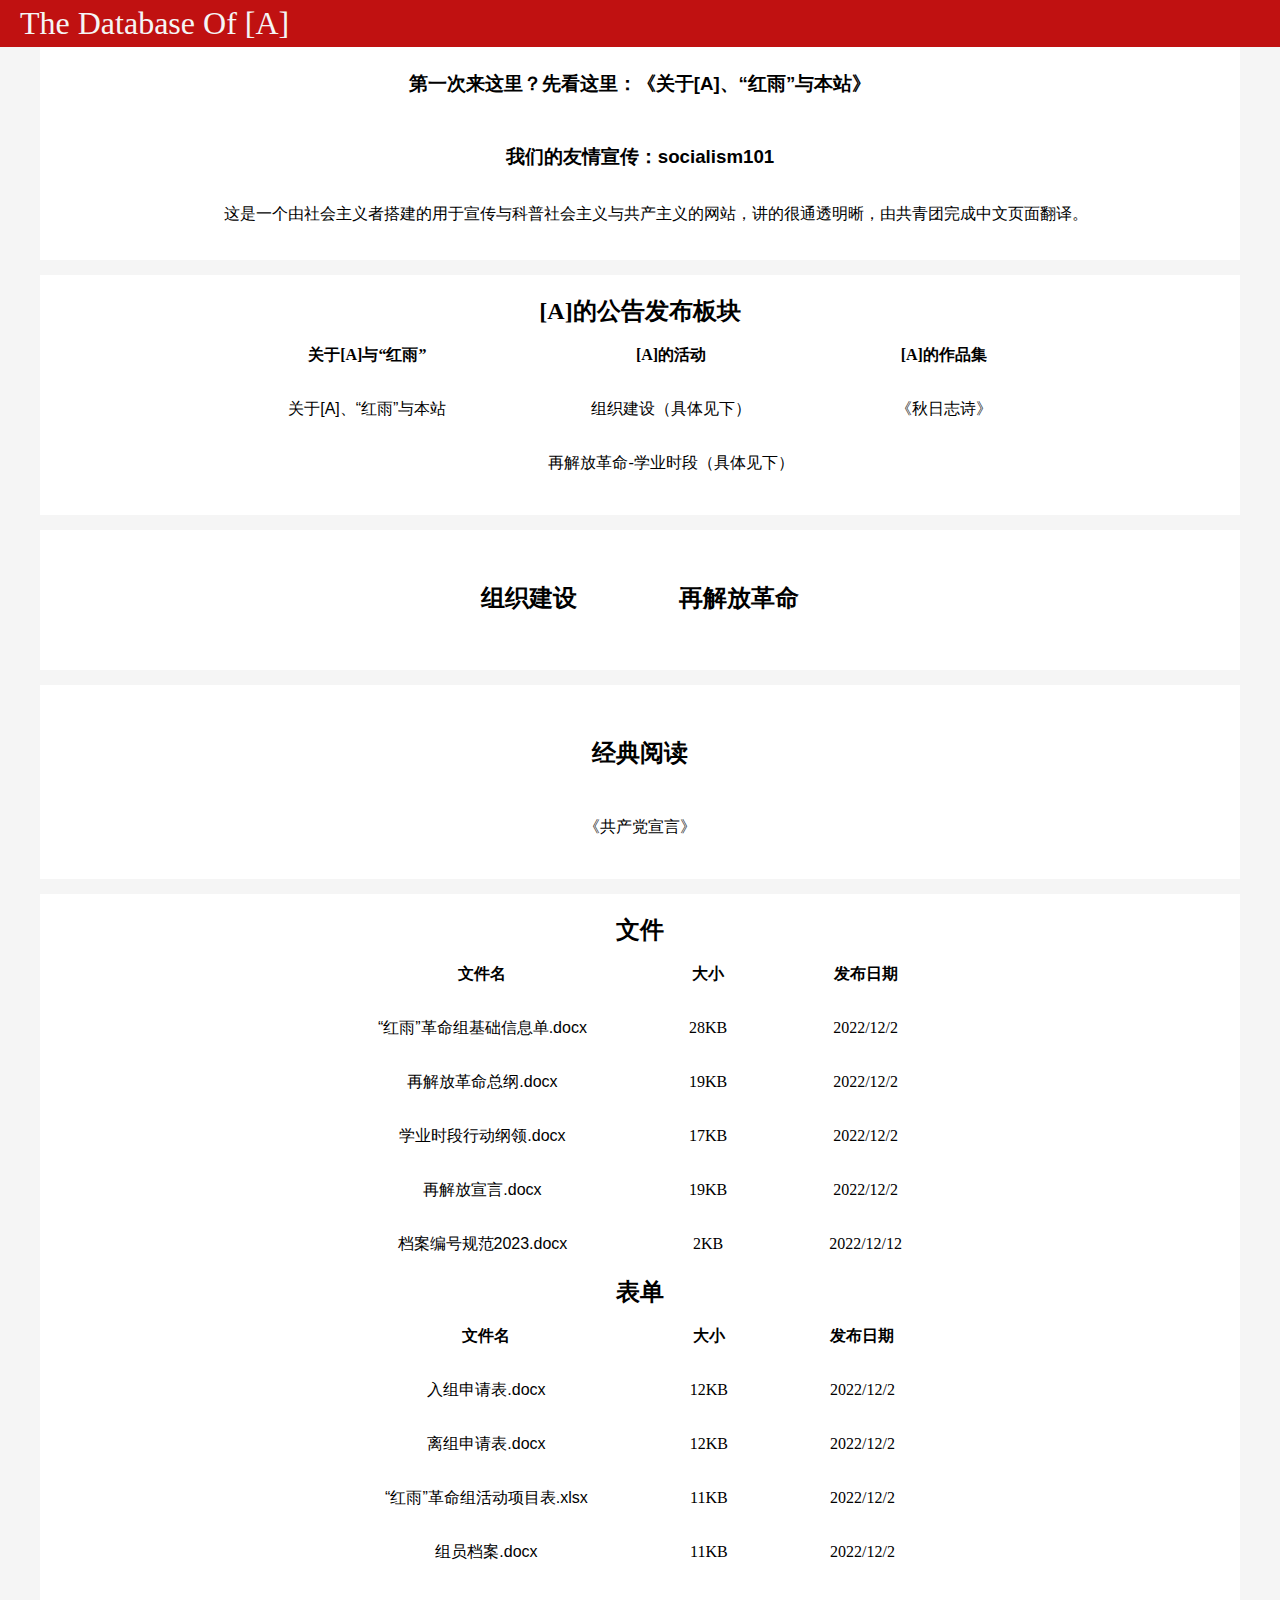
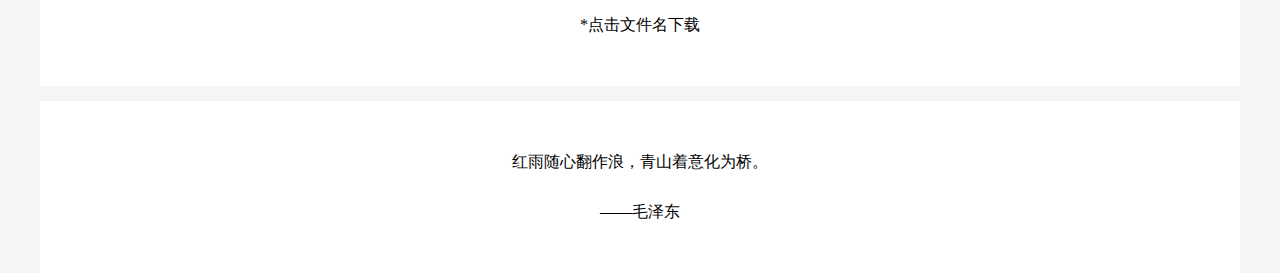
==== index.html @ 97e2ede7 "2022/12/12" ====
<!DOCTYPE html>
<html lang="en">

<head>
        <meta charset="UTF-8">
        <meta http-equiv="X-UA-Compatible" content="IE=edge">
        <meta name="viewport" content="width=device-width, initial-scale=1.0">
        <title>The Database Of A</title>
        <link rel="shortcut icon" href="./resource/img/favicon.jpg" type="image/x-icon">
        <link rel="stylesheet" href="./css/a.css">
</head>

<body>
        <header class="header1">
                <span>
                        The Database Of [A]
                </span>
        </header>
        <div class="bc">
                <div class="tip center">
                        <h3>第一次来这里？先看这里：<a href="about_A_RRRG_and_web.html">《关于[A]、“红雨”与本站》</a></h3>
                </div>
        </div>
        <div class="bc">
                <div class="tip center">
                        <h3>我们的友情宣传：<a href="https://www.socialism101.com/">socialism101</a></h3>
                        <p class="indent">这是一个由社会主义者搭建的用于宣传与科普社会主义与共产主义的网站，讲的很通透明晰，由共青团完成中文页面翻译。</p>
                </div>
        </div>
        <div class="bc center bankuai subject">

                <div>
                        <span class="littletitle">[A]的公告发布板块</span>
                </div>
                <table>
                        <tr>
                                <th>关于[A]与“红雨”</th>
                                <th>[A]的活动</th>
                                <th>[A]的作品集</th>
                        </tr>
                        <tr>
                                <td><a href="about_A_RRRG_and_web.html">关于[A]、“红雨”与本站</a></td>
                                <td>组织建设（具体见下）</td>
                                <td><a href="poem_of_ambition_and_autumn.html">《秋日志诗》</a></td>
                        </tr>
                        <tr>
                                <td></td>
                                <td>再解放革命-学业时段（具体见下）</td>
                                <td></td>
                        </tr>
                        <tr>
                                <td></td>
                                <td></td>
                                <td></td>
                        </tr>
                </table>
        </div>
        <!-- 上为[A]的告示发布版块 -->
        <div class="bc center bankuai">
                <table>
                        <tr>
                                <td>
                                        <h2><a href="construction_of_organization.html">组织建设</a></h2>
                                </td>
                                <td>
                                        <h2><a href="revolution_of_re-liberation.html">再解放革命</a></h2>
                                </td>
                        </tr>
                        <tr>
                                <td>
                                </td>
                        </tr>
                </table>
        </div>
        <!-- 上为专题板块 -->
        <div class="bc center bankuai">
                <table>
                        <tr>
                                <th>
                                        <h2>经典阅读</h2>
                                </th>
                        </tr>
                        <tr>
                                <td>
                                        <a href="TheCommunistManifesto.html">《共产党宣言》</a>
                                </td>
                        </tr>
                        <tr>
                                <td>
                                </td>
                        </tr>
                </table>
        </div>
        <div class="bc center bankuai">
                <div class="littletitle">文件</div>
                <table>
                        <tr>
                                <th><span>文件名</span></th>
                                <th><span>大小</span></th>
                                <th><span>发布日期</span></th>
                        </tr>
                        <tr>
                                <td><a href="./resource/wenjian/“红雨”革命组基础信息单.docx">“红雨”革命组基础信息单.docx</a>
                                </td>
                                <td>28KB</td>
                                <td>2022/12/2</td>
                        </tr>
                        <tr>
                                <td><a href="./resource/wenjian/“再解放”革命总纲.docx">再解放革命总纲.docx</a></td>
                                <td>19KB</td>
                                <td>2022/12/2</td>
                        </tr>
                        <tr>
                                <td><a href="./resource/wenjian/学业时段行动纲领.docx">学业时段行动纲领.docx</a></td>
                                <td>17KB</td>
                                <td>2022/12/2</td>
                        </tr>
                        <tr>
                                <td><a href="resource\wenjian\再解放宣言.docx">再解放宣言.docx</a></td>
                                <td>19KB</td>
                                <td>2022/12/2</td>
                        </tr>
                        <tr>
                                <td><a href="resource\wenjian\档案编号规范2023.docx">档案编号规范2023.docx</a></td>
                                <td>2KB</td>
                                <td>2022/12/12</td>
                        </tr>
                        <tr>
                                <td><a href=""></a></td>
                                <td></td>
                                <td></td>
                        </tr>
                </table>
                <div>
                        <span class="littletitle">表单</span>
                </div>
                <table>
                        <tr>
                                <th><span>文件名</span></th>
                                <th><span>大小</span></th>
                                <th><span>发布日期</span></th>
                        <tr>
                                <td><a href="./resource/biaodan/入组申请表.docx">入组申请表.docx</a></td>
                                <td>12KB</td>
                                <td>2022/12/2</td>
                        </tr>
                        <tr>
                                <td><a href="./resource/biaodan/离组申请表.docx">离组申请表.docx</a></td>
                                <td>12KB</td>
                                <td>2022/12/2</td>
                        </tr>
                        <tr>
                                <td><a href="./resource/biaodan/“红雨”革命组活动项目表.xlsx">“红雨”革命组活动项目表.xlsx</a>
                                </td>
                                <td>11KB</td>
                                <td>2022/12/2</td>
                        </tr>
                        <tr>
                                <td><a href="./resource/biaodan/组员档案.docx">组员档案.docx</a></td>
                                <td>11KB</td>
                                <td>2022/12/2</td>
                        </tr>
                        <tr>
                                <td><a href=""></a></td>
                                <td></td>
                                <td></td>
                        </tr>
                </table>
                <div>
                        <p class="center">
                                *点击文件名下载
                        </p>
                </div>
        </div>
        <!-- 上为文件下载版块 -->
        <div class="bc center bankuai">
                <p>
                        红雨随心翻作浪，青山着意化为桥。
                        <br />——毛泽东
                </p>
        </div>
</body>

</html>
---- css/a.css ----
body {
    margin: 0;
    padding: 0;
    background-color: whitesmoke;
}

div {
    width: 1200px;
    margin: 0 auto;
}

li {
    list-style: none;
}

a {
    text-decoration: none;
    color: black;
    font-family: Verdana, Geneva, Tahoma, sans-serif;
}

a:hover {
    color: rgb(192, 17, 17);
}

.th {
    font-size: x-large;
}

.header1 {
    background-color: rgb(192, 17, 17);
    font-size: 32px;
    color: whitesmoke;
    padding-top: 5px;
    padding-bottom: 5px;
    padding-left: 20px;
}

.littletitle {
    font-size: x-large;
    font-weight: bold;
}

table {
    line-height: 50px;
    margin: 0 auto;
    margin-left: auto;
    margin-right: auto;
}

td {
    padding-left: 50px;
    padding-right: 50px;
}

td:hover {
    background-color: whitesmoke;
}

.bc {
    background-color: white;
}

.right {
    text-align: right;
}

.center {
    text-align: center;
}

p {
    line-height: 50px;
    padding-left: 15px;
    padding-right: 15px;
    margin-left: 50px;
    margin-right: 50px;
}

.tip {
    padding-top: 5px;
    padding-bottom: 5px;
}

.indent {
    Text-indent: 2em;
}

/* 首行缩进 */
.bankuai {
    margin-top: 15px;
    padding-top: 20px;
    padding-bottom: 20px;
}

/* div大板块用 */
.daonian {
    background-color: dimgray;
    padding-top: 20px;
    padding-bottom: 20px;
}

/* 悼念板块专用 */
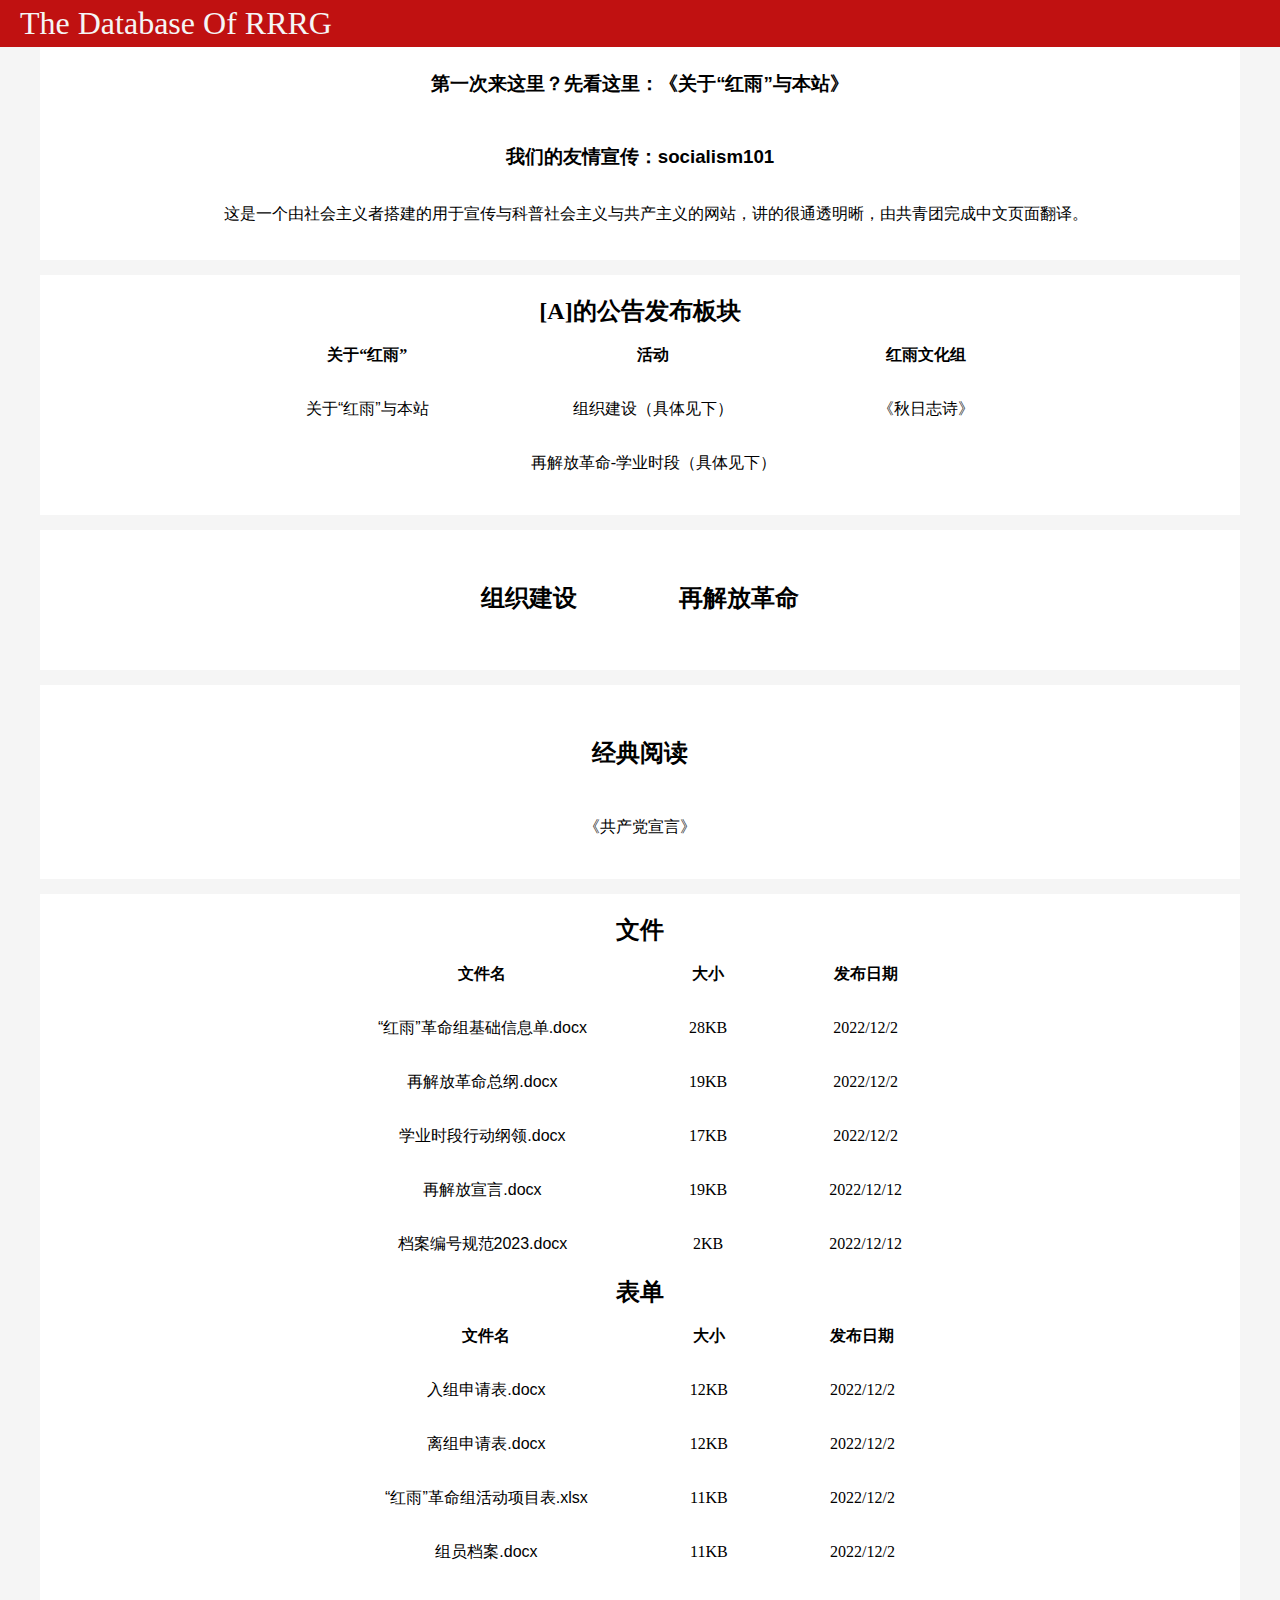
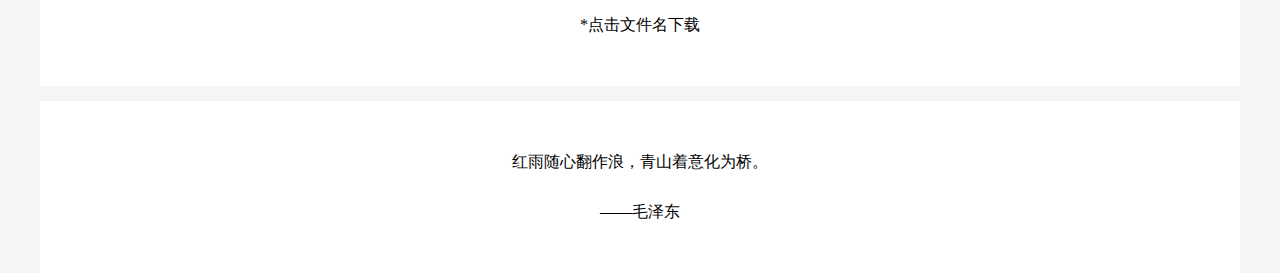
==== commit 818833c4: "2022/12/12" ====
--- a/index.html
+++ b/index.html
@@ -13,12 +13,12 @@
 <body>
         <header class="header1">
                 <span>
-                        The Database Of [A]
+                        The Database Of RRRG
                 </span>
         </header>
         <div class="bc">
                 <div class="tip center">
-                        <h3>第一次来这里？先看这里：<a href="about_A_RRRG_and_web.html">《关于[A]、“红雨”与本站》</a></h3>
+                        <h3>第一次来这里？先看这里：<a href="about_RRRG_and_the_web.html">《关于“红雨”与本站》</a></h3>
                 </div>
         </div>
         <div class="bc">
@@ -34,12 +34,12 @@
                 </div>
                 <table>
                         <tr>
-                                <th>关于[A]与“红雨”</th>
-                                <th>[A]的活动</th>
-                                <th>[A]的作品集</th>
+                                <th>关于“红雨”</th>
+                                <th>活动</th>
+                                <th>红雨文化组</th>
                         </tr>
                         <tr>
-                                <td><a href="about_A_RRRG_and_web.html">关于[A]、“红雨”与本站</a></td>
+                                <td><a href="about_RRRG_and_the_web.html">关于“红雨”与本站</a></td>
                                 <td>组织建设（具体见下）</td>
                                 <td><a href="poem_of_ambition_and_autumn.html">《秋日志诗》</a></td>
                         </tr>
@@ -118,7 +118,7 @@
                         <tr>
                                 <td><a href="resource\wenjian\再解放宣言.docx">再解放宣言.docx</a></td>
                                 <td>19KB</td>
-                                <td>2022/12/2</td>
+                                <td>2022/12/12</td>
                         </tr>
                         <tr>
                                 <td><a href="resource\wenjian\档案编号规范2023.docx">档案编号规范2023.docx</a></td>
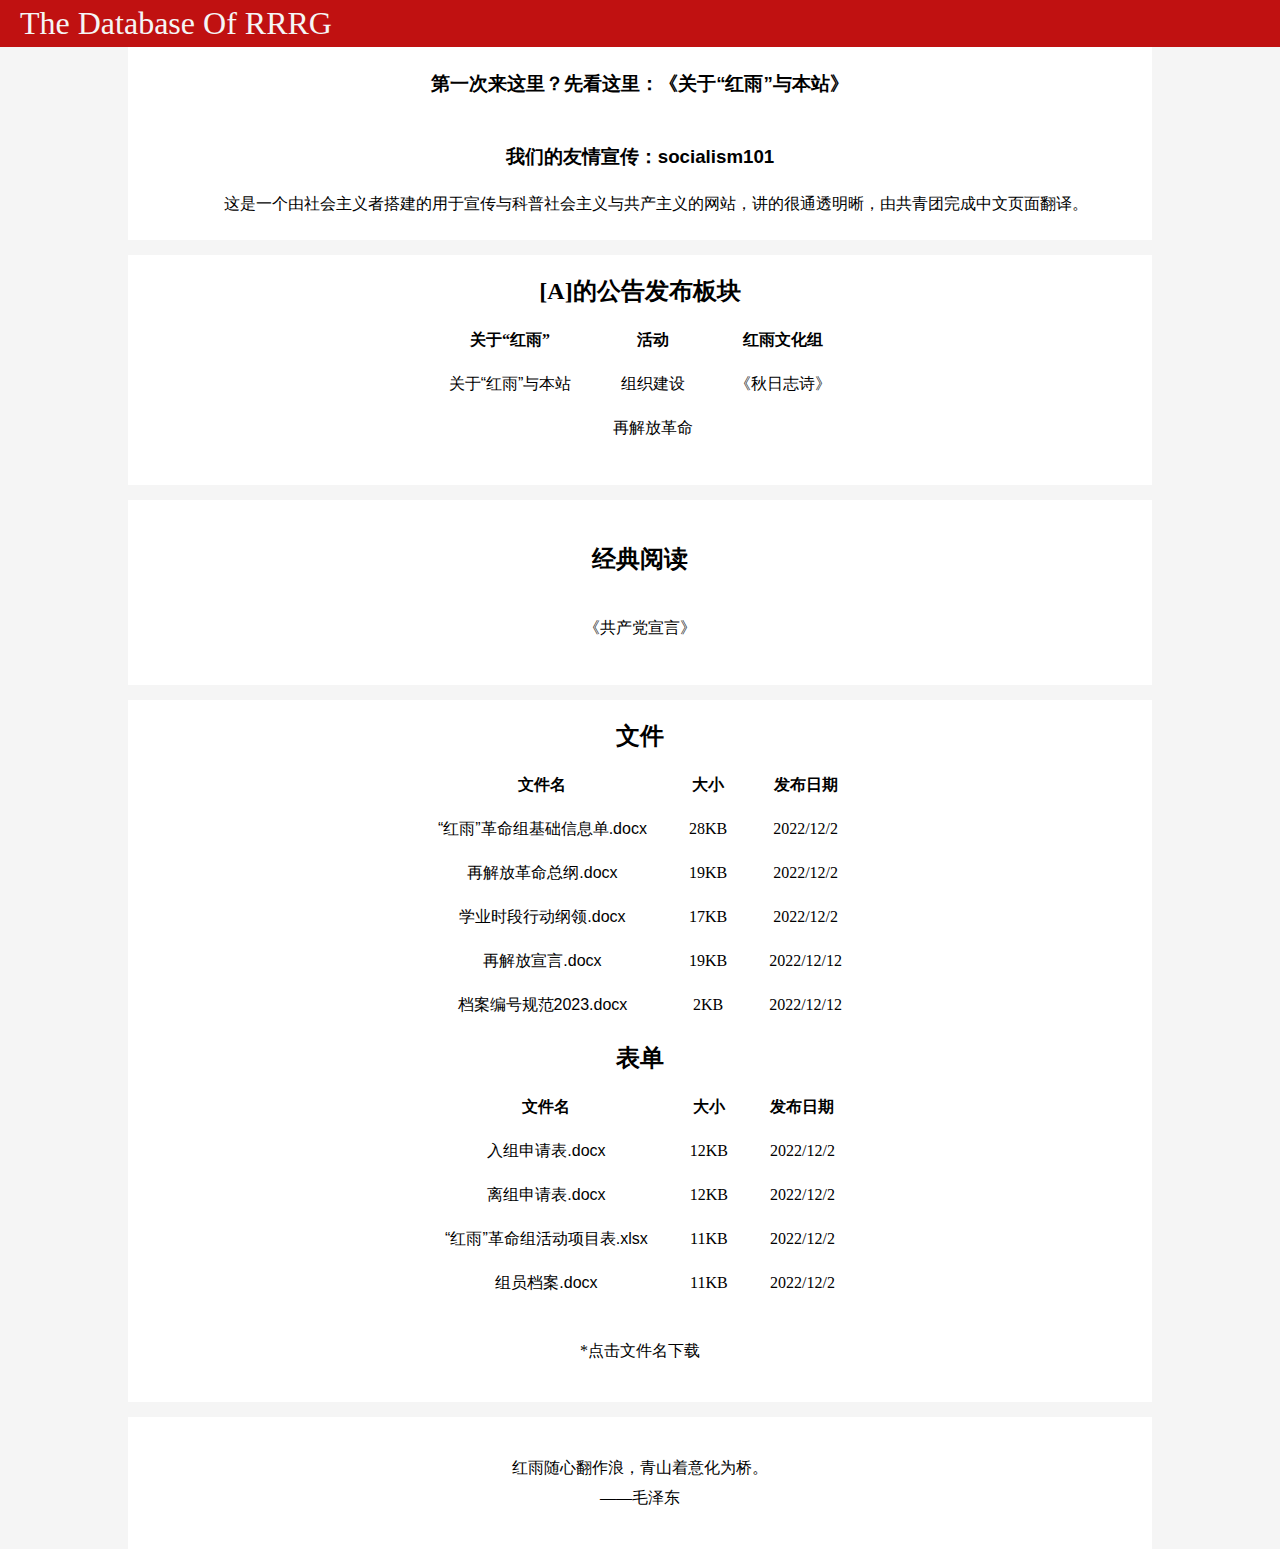
==== commit ad607965: "2022/12/15" ====
--- a/index.html
+++ b/index.html
@@ -6,7 +6,7 @@
         <meta http-equiv="X-UA-Compatible" content="IE=edge">
         <meta name="viewport" content="width=device-width, initial-scale=1.0">
         <title>The Database Of A</title>
-        <link rel="shortcut icon" href="./resource/img/favicon.jpg" type="image/x-icon">
+        <link rel="shortcut icon" href="./resource/img/favicon.png" type="image/x-icon">
         <link rel="stylesheet" href="./css/a.css">
 </head>
 
@@ -21,17 +21,12 @@
                         <h3>第一次来这里？先看这里：<a href="about_RRRG_and_the_web.html">《关于“红雨”与本站》</a></h3>
                 </div>
         </div>
-        <div class="bc">
-                <div class="tip center">
+        <div class="bc tip center">
                         <h3>我们的友情宣传：<a href="https://www.socialism101.com/">socialism101</a></h3>
                         <p class="indent">这是一个由社会主义者搭建的用于宣传与科普社会主义与共产主义的网站，讲的很通透明晰，由共青团完成中文页面翻译。</p>
-                </div>
         </div>
         <div class="bc center bankuai subject">
-
-                <div>
-                        <span class="littletitle">[A]的公告发布板块</span>
-                </div>
+                <div class="littletitle">[A]的公告发布板块</div>
                 <table>
                         <tr>
                                 <th>关于“红雨”</th>
@@ -40,12 +35,12 @@
                         </tr>
                         <tr>
                                 <td><a href="about_RRRG_and_the_web.html">关于“红雨”与本站</a></td>
-                                <td>组织建设（具体见下）</td>
+                                <td><a href="construction_of_organization.html">组织建设</a></td>
                                 <td><a href="poem_of_ambition_and_autumn.html">《秋日志诗》</a></td>
                         </tr>
                         <tr>
                                 <td></td>
-                                <td>再解放革命-学业时段（具体见下）</td>
+                                <td><a href="revolution_of_re-liberation.html">再解放革命</a></td>
                                 <td></td>
                         </tr>
                         <tr>
@@ -56,23 +51,7 @@
                 </table>
         </div>
         <!-- 上为[A]的告示发布版块 -->
-        <div class="bc center bankuai">
-                <table>
-                        <tr>
-                                <td>
-                                        <h2><a href="construction_of_organization.html">组织建设</a></h2>
-                                </td>
-                                <td>
-                                        <h2><a href="revolution_of_re-liberation.html">再解放革命</a></h2>
-                                </td>
-                        </tr>
-                        <tr>
-                                <td>
-                                </td>
-                        </tr>
-                </table>
-        </div>
-        <!-- 上为专题板块 -->
+
         <div class="bc center bankuai">
                 <table>
                         <tr>
@@ -131,9 +110,7 @@
                                 <td></td>
                         </tr>
                 </table>
-                <div>
-                        <span class="littletitle">表单</span>
-                </div>
+                <div class="littletitle">表单</div>
                 <table>
                         <tr>
                                 <th><span>文件名</span></th>
--- a/css/a.css
+++ b/css/a.css
@@ -5,7 +5,7 @@
 }
 
 div {
-    width: 1200px;
+    width: 80%;
     margin: 0 auto;
 }
 
@@ -39,18 +39,19 @@
 .littletitle {
     font-size: x-large;
     font-weight: bold;
+    margin-bottom: 20px;
 }
 
 table {
-    line-height: 50px;
     margin: 0 auto;
     margin-left: auto;
     margin-right: auto;
 }
 
 td {
-    padding-left: 50px;
-    padding-right: 50px;
+    padding-top: 20px;
+    padding-left: 20px;
+    padding-right: 20px;
 }
 
 td:hover {
@@ -70,11 +71,9 @@
 }
 
 p {
-    line-height: 50px;
-    padding-left: 15px;
-    padding-right: 15px;
-    margin-left: 50px;
-    margin-right: 50px;
+    line-height: 30px;
+    margin-left: 5%;
+    margin-right: 5%;
 }
 
 .tip {
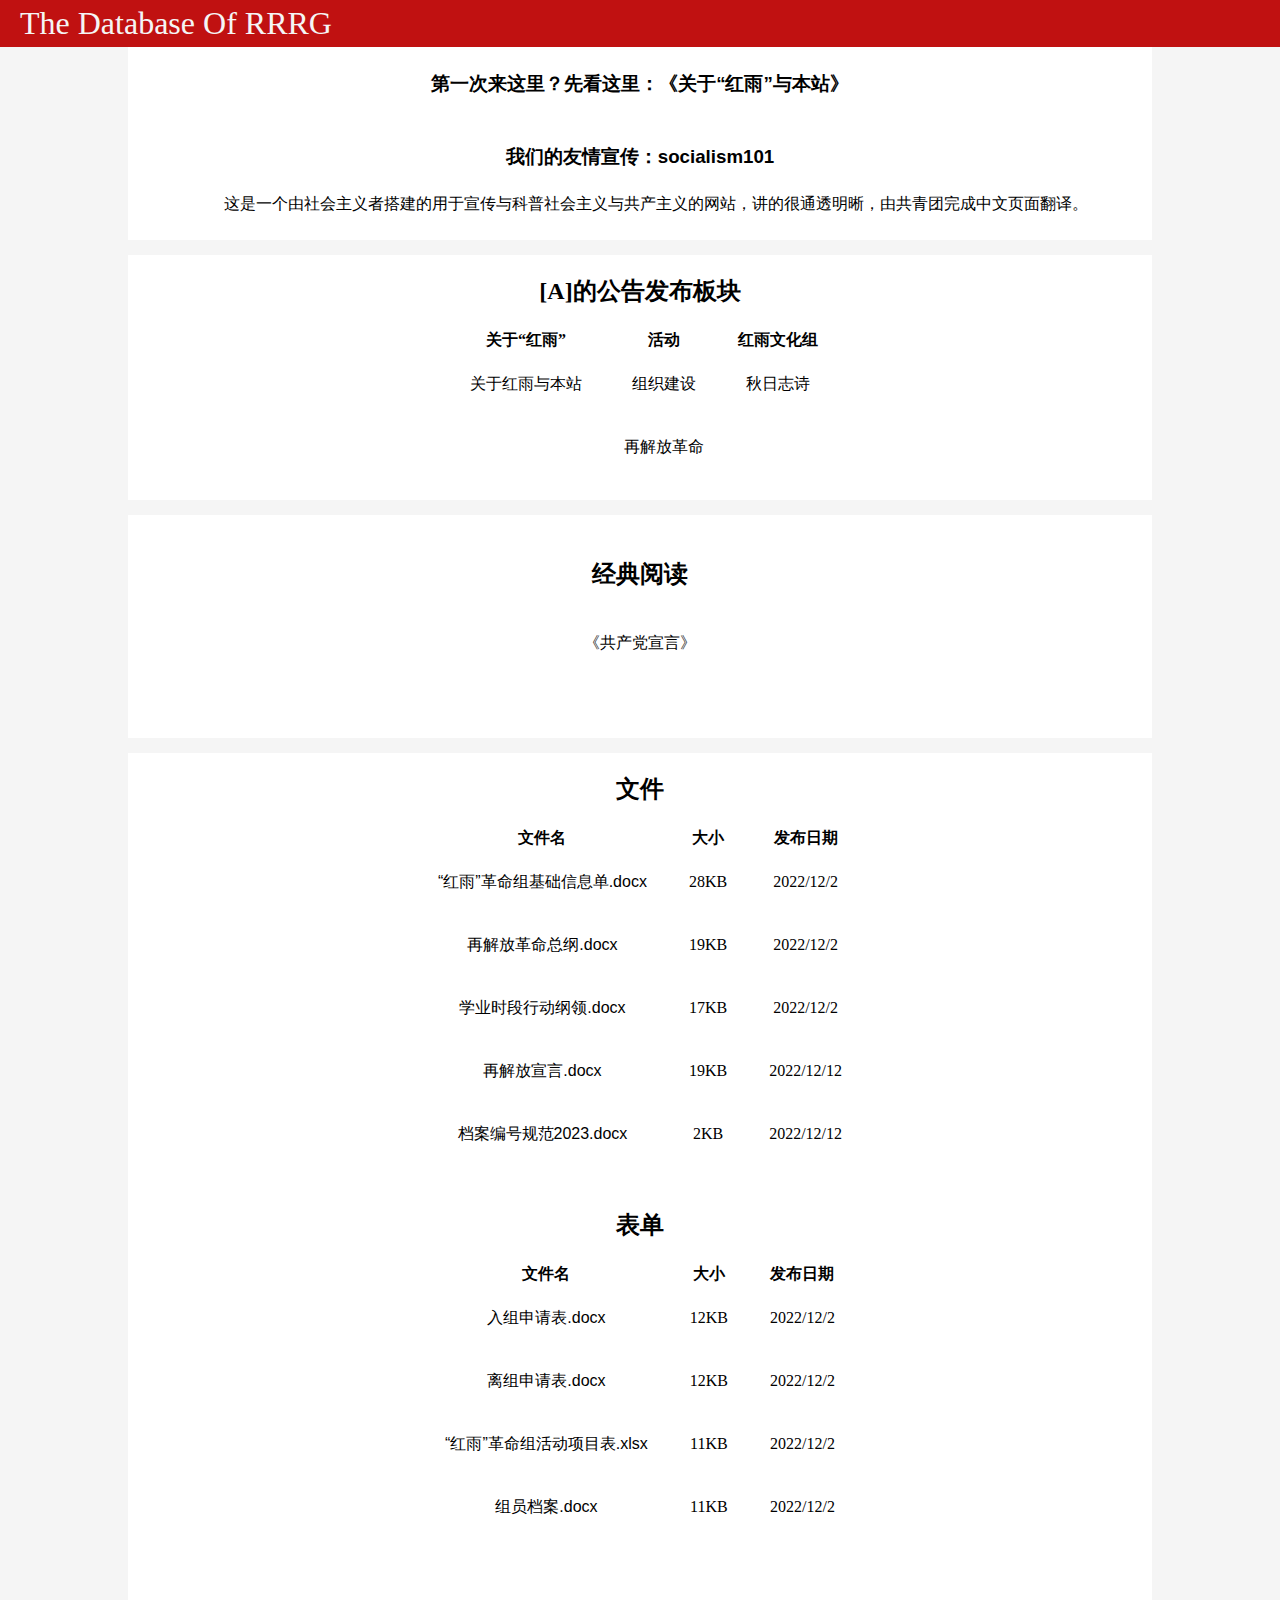
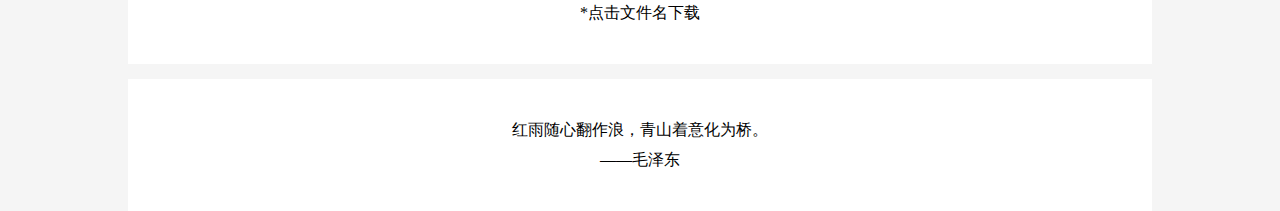
==== commit 3cb9b490: "2022/12/15-02" ====
--- a/index.html
+++ b/index.html
@@ -1,161 +1,156 @@
-<!DOCTYPE html>
-<html lang="en">
-
-<head>
-        <meta charset="UTF-8">
-        <meta http-equiv="X-UA-Compatible" content="IE=edge">
-        <meta name="viewport" content="width=device-width, initial-scale=1.0">
-        <title>The Database Of A</title>
-        <link rel="shortcut icon" href="./resource/img/favicon.png" type="image/x-icon">
-        <link rel="stylesheet" href="./css/a.css">
-</head>
-
-<body>
-        <header class="header1">
-                <span>
-                        The Database Of RRRG
-                </span>
-        </header>
-        <div class="bc">
-                <div class="tip center">
-                        <h3>第一次来这里？先看这里：<a href="about_RRRG_and_the_web.html">《关于“红雨”与本站》</a></h3>
-                </div>
-        </div>
-        <div class="bc tip center">
-                        <h3>我们的友情宣传：<a href="https://www.socialism101.com/">socialism101</a></h3>
-                        <p class="indent">这是一个由社会主义者搭建的用于宣传与科普社会主义与共产主义的网站，讲的很通透明晰，由共青团完成中文页面翻译。</p>
-        </div>
-        <div class="bc center bankuai subject">
-                <div class="littletitle">[A]的公告发布板块</div>
-                <table>
-                        <tr>
-                                <th>关于“红雨”</th>
-                                <th>活动</th>
-                                <th>红雨文化组</th>
-                        </tr>
-                        <tr>
-                                <td><a href="about_RRRG_and_the_web.html">关于“红雨”与本站</a></td>
-                                <td><a href="construction_of_organization.html">组织建设</a></td>
-                                <td><a href="poem_of_ambition_and_autumn.html">《秋日志诗》</a></td>
-                        </tr>
-                        <tr>
-                                <td></td>
-                                <td><a href="revolution_of_re-liberation.html">再解放革命</a></td>
-                                <td></td>
-                        </tr>
-                        <tr>
-                                <td></td>
-                                <td></td>
-                                <td></td>
-                        </tr>
-                </table>
-        </div>
-        <!-- 上为[A]的告示发布版块 -->
-
-        <div class="bc center bankuai">
-                <table>
-                        <tr>
-                                <th>
-                                        <h2>经典阅读</h2>
-                                </th>
-                        </tr>
-                        <tr>
-                                <td>
-                                        <a href="TheCommunistManifesto.html">《共产党宣言》</a>
-                                </td>
-                        </tr>
-                        <tr>
-                                <td>
-                                </td>
-                        </tr>
-                </table>
-        </div>
-        <div class="bc center bankuai">
-                <div class="littletitle">文件</div>
-                <table>
-                        <tr>
-                                <th><span>文件名</span></th>
-                                <th><span>大小</span></th>
-                                <th><span>发布日期</span></th>
-                        </tr>
-                        <tr>
-                                <td><a href="./resource/wenjian/“红雨”革命组基础信息单.docx">“红雨”革命组基础信息单.docx</a>
-                                </td>
-                                <td>28KB</td>
-                                <td>2022/12/2</td>
-                        </tr>
-                        <tr>
-                                <td><a href="./resource/wenjian/“再解放”革命总纲.docx">再解放革命总纲.docx</a></td>
-                                <td>19KB</td>
-                                <td>2022/12/2</td>
-                        </tr>
-                        <tr>
-                                <td><a href="./resource/wenjian/学业时段行动纲领.docx">学业时段行动纲领.docx</a></td>
-                                <td>17KB</td>
-                                <td>2022/12/2</td>
-                        </tr>
-                        <tr>
-                                <td><a href="resource\wenjian\再解放宣言.docx">再解放宣言.docx</a></td>
-                                <td>19KB</td>
-                                <td>2022/12/12</td>
-                        </tr>
-                        <tr>
-                                <td><a href="resource\wenjian\档案编号规范2023.docx">档案编号规范2023.docx</a></td>
-                                <td>2KB</td>
-                                <td>2022/12/12</td>
-                        </tr>
-                        <tr>
-                                <td><a href=""></a></td>
-                                <td></td>
-                                <td></td>
-                        </tr>
-                </table>
-                <div class="littletitle">表单</div>
-                <table>
-                        <tr>
-                                <th><span>文件名</span></th>
-                                <th><span>大小</span></th>
-                                <th><span>发布日期</span></th>
-                        <tr>
-                                <td><a href="./resource/biaodan/入组申请表.docx">入组申请表.docx</a></td>
-                                <td>12KB</td>
-                                <td>2022/12/2</td>
-                        </tr>
-                        <tr>
-                                <td><a href="./resource/biaodan/离组申请表.docx">离组申请表.docx</a></td>
-                                <td>12KB</td>
-                                <td>2022/12/2</td>
-                        </tr>
-                        <tr>
-                                <td><a href="./resource/biaodan/“红雨”革命组活动项目表.xlsx">“红雨”革命组活动项目表.xlsx</a>
-                                </td>
-                                <td>11KB</td>
-                                <td>2022/12/2</td>
-                        </tr>
-                        <tr>
-                                <td><a href="./resource/biaodan/组员档案.docx">组员档案.docx</a></td>
-                                <td>11KB</td>
-                                <td>2022/12/2</td>
-                        </tr>
-                        <tr>
-                                <td><a href=""></a></td>
-                                <td></td>
-                                <td></td>
-                        </tr>
-                </table>
-                <div>
-                        <p class="center">
-                                *点击文件名下载
-                        </p>
-                </div>
-        </div>
-        <!-- 上为文件下载版块 -->
-        <div class="bc center bankuai">
-                <p>
-                        红雨随心翻作浪，青山着意化为桥。
-                        <br />——毛泽东
-                </p>
-        </div>
-</body>
-
+<!DOCTYPE html>
+<html lang="en">
+
+<head>
+        <meta charset="UTF-8">
+        <meta http-equiv="X-UA-Compatible" content="IE=edge">
+        <meta name="viewport" content="width=device-width, initial-scale=1.0">
+        <title>The Database Of A</title>
+        <link rel="shortcut icon" href="./resource/img/favicon.png" type="image/x-icon">
+        <link rel="stylesheet" href="./css/a.css">
+</head>
+
+<body>
+        <header class="header1">
+                <span>
+                        The Database Of RRRG
+                </span>
+        </header>
+        <div class="bc">
+                <div class="tip center">
+                        <h3>第一次来这里？先看这里：<a href="about_RRRG_and_the_web.html">《关于“红雨”与本站》</a></h3>
+                </div>
+        </div>
+        <div class="bc tip center">
+                        <h3>我们的友情宣传：<a href="https://www.socialism101.com/">socialism101</a></h3>
+                        <p class="indent">这是一个由社会主义者搭建的用于宣传与科普社会主义与共产主义的网站，讲的很通透明晰，由共青团完成中文页面翻译。</p>
+        </div>
+        <div class="bc center bankuai subject">
+                <div class="littletitle">[A]的公告发布板块</div>
+                <table>
+                        <tr>
+                                <th>关于“红雨”</th>
+                                <th>活动</th>
+                                <th>红雨文化组</th>
+                        </tr>
+                        <tr>
+                                <td><a href="about_RRRG_and_the_web.html">关于红雨与本站</a></td>
+                                <td><a href="construction_of_organization.html">组织建设</a></td>
+                                <td><a href="poem_of_ambition_and_autumn.html">秋日志诗</a></td>
+                        </tr>
+                        <tr>
+                                <td></td>
+                                <td><a href="revolution_of_re-liberation.html">再解放革命</a></td>
+                                <td></td>
+                        </tr>
+                </table>
+        </div>
+        <!-- 上为[A]的告示发布版块 -->
+
+        <div class="bc center bankuai">
+                <table>
+                        <tr>
+                                <th>
+                                        <h2>经典阅读</h2>
+                                </th>
+                        </tr>
+                        <tr>
+                                <td>
+                                        <a href="TheCommunistManifesto.html">《共产党宣言》</a>
+                                </td>
+                        </tr>
+                        <tr>
+                                <td>
+                                </td>
+                        </tr>
+                </table>
+        </div>
+        <div class="bc center bankuai">
+                <div class="littletitle">文件</div>
+                <table>
+                        <tr>
+                                <th><span>文件名</span></th>
+                                <th><span>大小</span></th>
+                                <th><span>发布日期</span></th>
+                        </tr>
+                        <tr>
+                                <td><a href="./resource/wenjian/“红雨”革命组基础信息单.docx">“红雨”革命组基础信息单.docx</a>
+                                </td>
+                                <td>28KB</td>
+                                <td>2022/12/2</td>
+                        </tr>
+                        <tr>
+                                <td><a href="./resource/wenjian/“再解放”革命总纲.docx">再解放革命总纲.docx</a></td>
+                                <td>19KB</td>
+                                <td>2022/12/2</td>
+                        </tr>
+                        <tr>
+                                <td><a href="./resource/wenjian/学业时段行动纲领.docx">学业时段行动纲领.docx</a></td>
+                                <td>17KB</td>
+                                <td>2022/12/2</td>
+                        </tr>
+                        <tr>
+                                <td><a href="resource\wenjian\再解放宣言.docx">再解放宣言.docx</a></td>
+                                <td>19KB</td>
+                                <td>2022/12/12</td>
+                        </tr>
+                        <tr>
+                                <td><a href="resource\wenjian\档案编号规范2023.docx">档案编号规范2023.docx</a></td>
+                                <td>2KB</td>
+                                <td>2022/12/12</td>
+                        </tr>
+                        <tr>
+                                <td><a href=""></a></td>
+                                <td></td>
+                                <td></td>
+                        </tr>
+                </table>
+                <div class="littletitle">表单</div>
+                <table>
+                        <tr>
+                                <th><span>文件名</span></th>
+                                <th><span>大小</span></th>
+                                <th><span>发布日期</span></th>
+                        <tr>
+                                <td><a href="./resource/biaodan/入组申请表.docx">入组申请表.docx</a></td>
+                                <td>12KB</td>
+                                <td>2022/12/2</td>
+                        </tr>
+                        <tr>
+                                <td><a href="./resource/biaodan/离组申请表.docx">离组申请表.docx</a></td>
+                                <td>12KB</td>
+                                <td>2022/12/2</td>
+                        </tr>
+                        <tr>
+                                <td><a href="./resource/biaodan/“红雨”革命组活动项目表.xlsx">“红雨”革命组活动项目表.xlsx</a>
+                                </td>
+                                <td>11KB</td>
+                                <td>2022/12/2</td>
+                        </tr>
+                        <tr>
+                                <td><a href="./resource/biaodan/组员档案.docx">组员档案.docx</a></td>
+                                <td>11KB</td>
+                                <td>2022/12/2</td>
+                        </tr>
+                        <tr>
+                                <td><a href=""></a></td>
+                                <td></td>
+                                <td></td>
+                        </tr>
+                </table>
+                <div>
+                        <p class="center">
+                                *点击文件名下载
+                        </p>
+                </div>
+        </div>
+        <!-- 上为文件下载版块 -->
+        <div class="bc center bankuai">
+                <p>
+                        红雨随心翻作浪，青山着意化为桥。
+                        <br />——毛泽东
+                </p>
+        </div>
+</body>
+
 </html>--- a/css/a.css
+++ b/css/a.css
@@ -1,102 +1,103 @@
-body {
-    margin: 0;
-    padding: 0;
-    background-color: whitesmoke;
-}
-
-div {
-    width: 80%;
-    margin: 0 auto;
-}
-
-li {
-    list-style: none;
-}
-
-a {
-    text-decoration: none;
-    color: black;
-    font-family: Verdana, Geneva, Tahoma, sans-serif;
-}
-
-a:hover {
-    color: rgb(192, 17, 17);
-}
-
-.th {
-    font-size: x-large;
-}
-
-.header1 {
-    background-color: rgb(192, 17, 17);
-    font-size: 32px;
-    color: whitesmoke;
-    padding-top: 5px;
-    padding-bottom: 5px;
-    padding-left: 20px;
-}
-
-.littletitle {
-    font-size: x-large;
-    font-weight: bold;
-    margin-bottom: 20px;
-}
-
-table {
-    margin: 0 auto;
-    margin-left: auto;
-    margin-right: auto;
-}
-
-td {
-    padding-top: 20px;
-    padding-left: 20px;
-    padding-right: 20px;
-}
-
-td:hover {
-    background-color: whitesmoke;
-}
-
-.bc {
-    background-color: white;
-}
-
-.right {
-    text-align: right;
-}
-
-.center {
-    text-align: center;
-}
-
-p {
-    line-height: 30px;
-    margin-left: 5%;
-    margin-right: 5%;
-}
-
-.tip {
-    padding-top: 5px;
-    padding-bottom: 5px;
-}
-
-.indent {
-    Text-indent: 2em;
-}
-
-/* 首行缩进 */
-.bankuai {
-    margin-top: 15px;
-    padding-top: 20px;
-    padding-bottom: 20px;
-}
-
-/* div大板块用 */
-.daonian {
-    background-color: dimgray;
-    padding-top: 20px;
-    padding-bottom: 20px;
-}
-
+body {
+    margin: 0;
+    padding: 0;
+    background-color: whitesmoke;
+}
+
+div {
+    width: 80%;
+    margin: 0 auto;
+}
+
+li {
+    list-style: none;
+}
+
+a {
+    text-decoration: none;
+    color: black;
+    font-family: Verdana, Geneva, Tahoma, sans-serif;
+}
+
+a:hover {
+    color: rgb(192, 17, 17);
+}
+
+.th {
+    font-size: x-large;
+}
+
+.header1 {
+    background-color: rgb(192, 17, 17);
+    font-size: 32px;
+    color: whitesmoke;
+    padding-top: 5px;
+    padding-bottom: 5px;
+    padding-left: 20px;
+}
+
+.littletitle {
+    font-size: x-large;
+    font-weight: bold;
+    margin-bottom: 20px;
+}
+
+table {
+    margin: 0 auto;
+    margin-left: auto;
+    margin-right: auto;
+}
+
+td {
+    padding-top: 20px;
+    padding-bottom: 20px;
+    padding-left: 20px;
+    padding-right: 20px;
+}
+
+td:hover {
+    background-color: whitesmoke;
+}
+
+.bc {
+    background-color: white;
+}
+
+.right {
+    text-align: right;
+}
+
+.center {
+    text-align: center;
+}
+
+p {
+    line-height: 30px;
+    margin-left: 5%;
+    margin-right: 5%;
+}
+
+.tip {
+    padding-top: 5px;
+    padding-bottom: 5px;
+}
+
+.indent {
+    Text-indent: 2em;
+}
+
+/* 首行缩进 */
+.bankuai {
+    margin-top: 15px;
+    padding-top: 20px;
+    padding-bottom: 20px;
+}
+
+/* div大板块用 */
+.daonian {
+    background-color: dimgray;
+    padding-top: 20px;
+    padding-bottom: 20px;
+}
+
 /* 悼念板块专用 */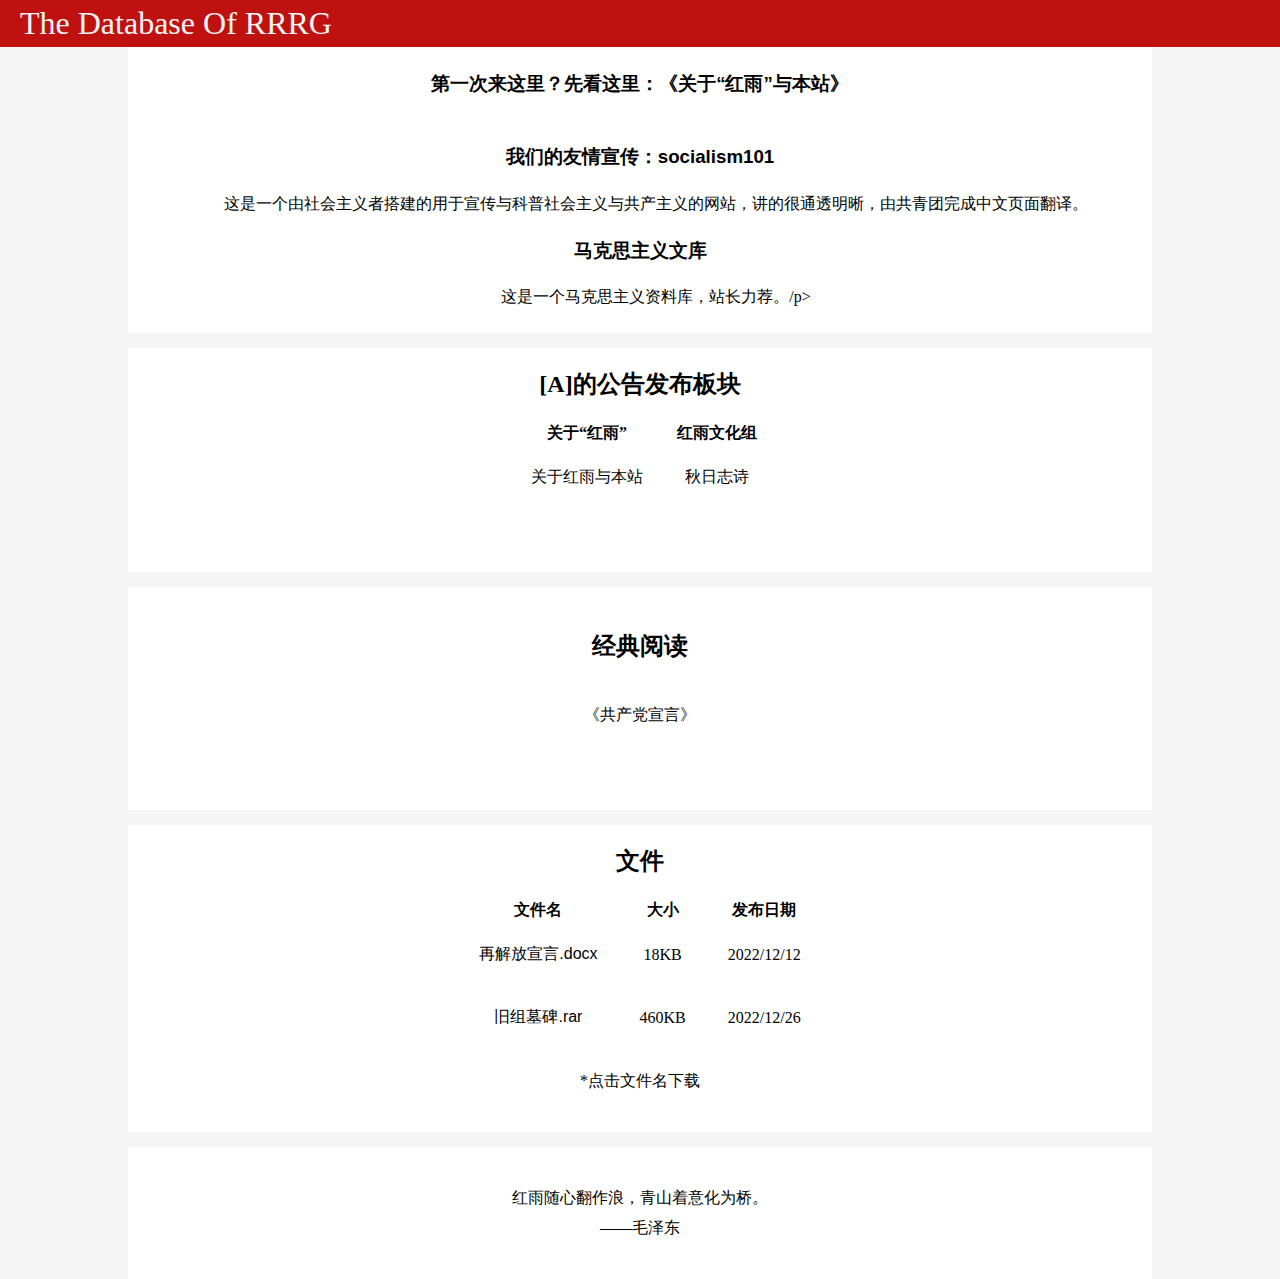
==== commit 6464ab1f: "新版2022/12/26" ====
--- a/index.html
+++ b/index.html
@@ -22,30 +22,29 @@
                 </div>
         </div>
         <div class="bc tip center">
-                        <h3>我们的友情宣传：<a href="https://www.socialism101.com/">socialism101</a></h3>
-                        <p class="indent">这是一个由社会主义者搭建的用于宣传与科普社会主义与共产主义的网站，讲的很通透明晰，由共青团完成中文页面翻译。</p>
+                <h3>我们的友情宣传：<a href="https://www.socialism101.com/">socialism101</a></h3>
+                <p class="indent">这是一个由社会主义者搭建的用于宣传与科普社会主义与共产主义的网站，讲的很通透明晰，由共青团完成中文页面翻译。</p>
+                <h3><a href="https://www.marxists.org/chinese/index.html">马克思主义文库</a></h3>
+                <p class="indent">这是一个马克思主义资料库，站长力荐。/p>
         </div>
         <div class="bc center bankuai subject">
                 <div class="littletitle">[A]的公告发布板块</div>
                 <table>
                         <tr>
                                 <th>关于“红雨”</th>
-                                <th>活动</th>
                                 <th>红雨文化组</th>
                         </tr>
                         <tr>
                                 <td><a href="about_RRRG_and_the_web.html">关于红雨与本站</a></td>
-                                <td><a href="construction_of_organization.html">组织建设</a></td>
                                 <td><a href="poem_of_ambition_and_autumn.html">秋日志诗</a></td>
                         </tr>
                         <tr>
                                 <td></td>
-                                <td><a href="revolution_of_re-liberation.html">再解放革命</a></td>
                                 <td></td>
                         </tr>
                 </table>
         </div>
-        <!-- 上为[A]的告示发布版块 -->
+        <!-- 上为告示发布版块 -->
 
         <div class="bc center bankuai">
                 <table>
@@ -74,68 +73,14 @@
                                 <th><span>发布日期</span></th>
                         </tr>
                         <tr>
-                                <td><a href="./resource/wenjian/“红雨”革命组基础信息单.docx">“红雨”革命组基础信息单.docx</a>
-                                </td>
-                                <td>28KB</td>
-                                <td>2022/12/2</td>
-                        </tr>
-                        <tr>
-                                <td><a href="./resource/wenjian/“再解放”革命总纲.docx">再解放革命总纲.docx</a></td>
-                                <td>19KB</td>
-                                <td>2022/12/2</td>
-                        </tr>
-                        <tr>
-                                <td><a href="./resource/wenjian/学业时段行动纲领.docx">学业时段行动纲领.docx</a></td>
-                                <td>17KB</td>
-                                <td>2022/12/2</td>
-                        </tr>
-                        <tr>
                                 <td><a href="resource\wenjian\再解放宣言.docx">再解放宣言.docx</a></td>
-                                <td>19KB</td>
+                                <td>18KB</td>
                                 <td>2022/12/12</td>
                         </tr>
                         <tr>
-                                <td><a href="resource\wenjian\档案编号规范2023.docx">档案编号规范2023.docx</a></td>
-                                <td>2KB</td>
-                                <td>2022/12/12</td>
-                        </tr>
-                        <tr>
-                                <td><a href=""></a></td>
-                                <td></td>
-                                <td></td>
-                        </tr>
-                </table>
-                <div class="littletitle">表单</div>
-                <table>
-                        <tr>
-                                <th><span>文件名</span></th>
-                                <th><span>大小</span></th>
-                                <th><span>发布日期</span></th>
-                        <tr>
-                                <td><a href="./resource/biaodan/入组申请表.docx">入组申请表.docx</a></td>
-                                <td>12KB</td>
-                                <td>2022/12/2</td>
-                        </tr>
-                        <tr>
-                                <td><a href="./resource/biaodan/离组申请表.docx">离组申请表.docx</a></td>
-                                <td>12KB</td>
-                                <td>2022/12/2</td>
-                        </tr>
-                        <tr>
-                                <td><a href="./resource/biaodan/“红雨”革命组活动项目表.xlsx">“红雨”革命组活动项目表.xlsx</a>
-                                </td>
-                                <td>11KB</td>
-                                <td>2022/12/2</td>
-                        </tr>
-                        <tr>
-                                <td><a href="./resource/biaodan/组员档案.docx">组员档案.docx</a></td>
-                                <td>11KB</td>
-                                <td>2022/12/2</td>
-                        </tr>
-                        <tr>
-                                <td><a href=""></a></td>
-                                <td></td>
-                                <td></td>
+                                <td><a href="resource\旧组墓碑.rar">旧组墓碑.rar</a></td>
+                                <td>460KB</td>
+                                <td>2022/12/26</td>
                         </tr>
                 </table>
                 <div>
@@ -144,6 +89,7 @@
                         </p>
                 </div>
         </div>
+
         <!-- 上为文件下载版块 -->
         <div class="bc center bankuai">
                 <p>
--- a/css/a.css
+++ b/css/a.css
@@ -81,7 +81,7 @@
     padding-top: 5px;
     padding-bottom: 5px;
 }
-
+/* 用于上衔接 */
 .indent {
     Text-indent: 2em;
 }
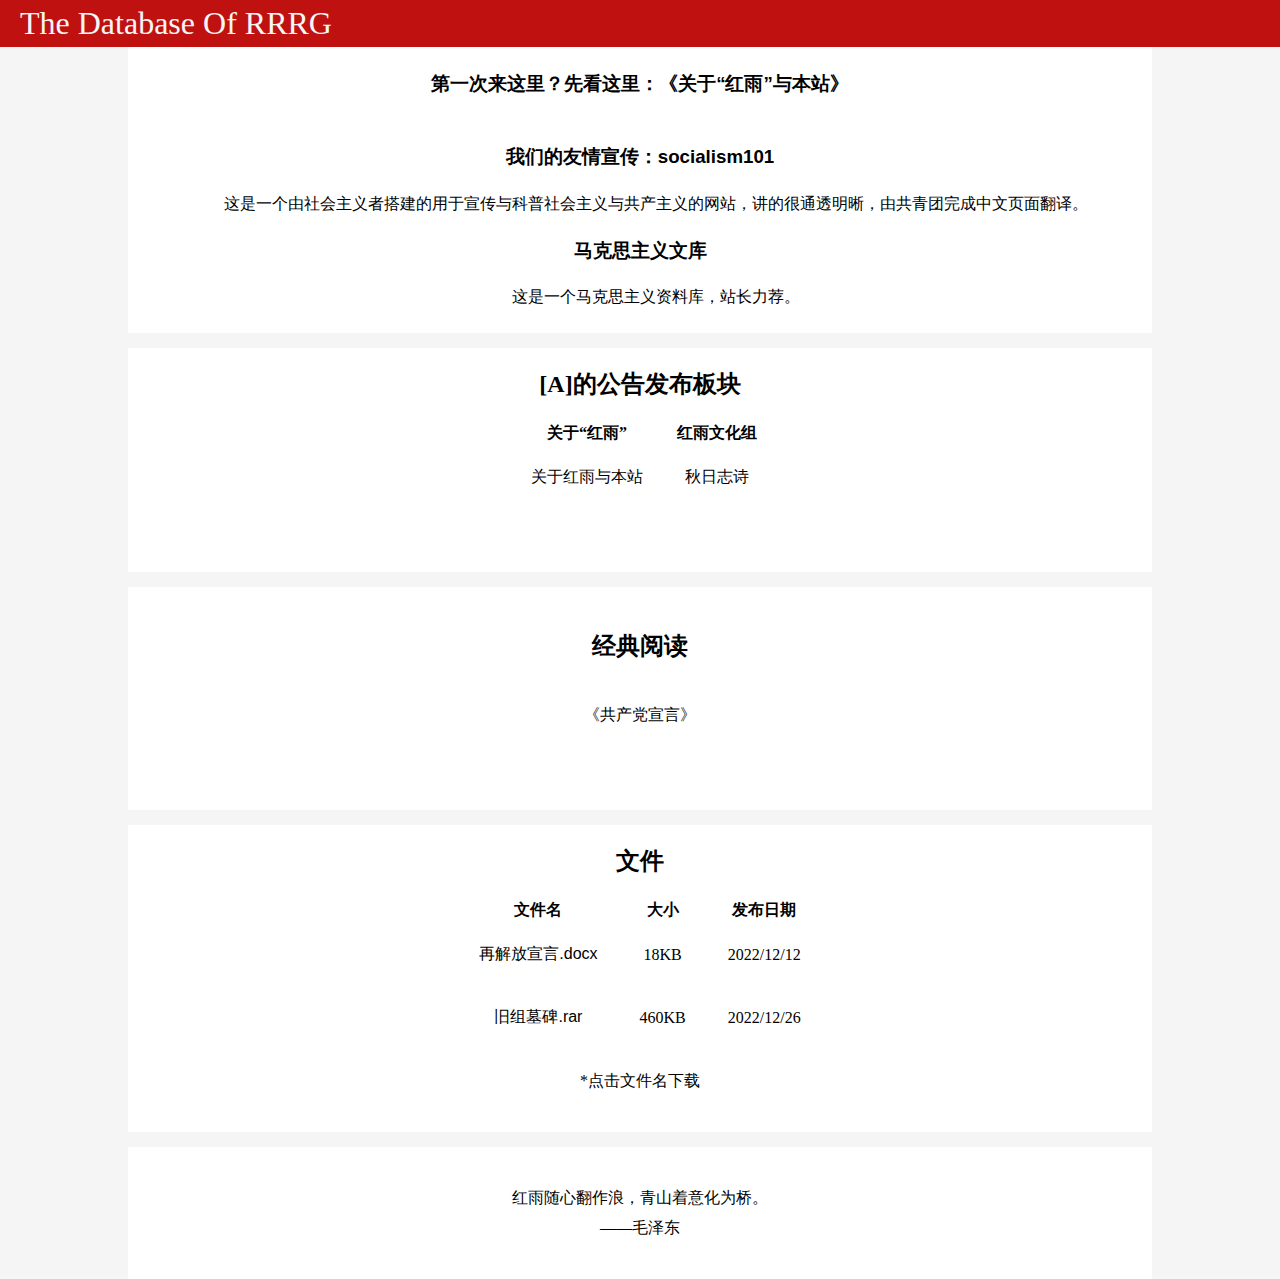
==== commit 720cfeb0: "2022/12/29" ====
--- a/index.html
+++ b/index.html
@@ -5,7 +5,7 @@
         <meta charset="UTF-8">
         <meta http-equiv="X-UA-Compatible" content="IE=edge">
         <meta name="viewport" content="width=device-width, initial-scale=1.0">
-        <title>The Database Of A</title>
+        <title>The Database Of RRRG</title>
         <link rel="shortcut icon" href="./resource/img/favicon.png" type="image/x-icon">
         <link rel="stylesheet" href="./css/a.css">
 </head>
@@ -25,7 +25,7 @@
                 <h3>我们的友情宣传：<a href="https://www.socialism101.com/">socialism101</a></h3>
                 <p class="indent">这是一个由社会主义者搭建的用于宣传与科普社会主义与共产主义的网站，讲的很通透明晰，由共青团完成中文页面翻译。</p>
                 <h3><a href="https://www.marxists.org/chinese/index.html">马克思主义文库</a></h3>
-                <p class="indent">这是一个马克思主义资料库，站长力荐。/p>
+                <p class="indent">这是一个马克思主义资料库，站长力荐。</p>
         </div>
         <div class="bc center bankuai subject">
                 <div class="littletitle">[A]的公告发布板块</div>
